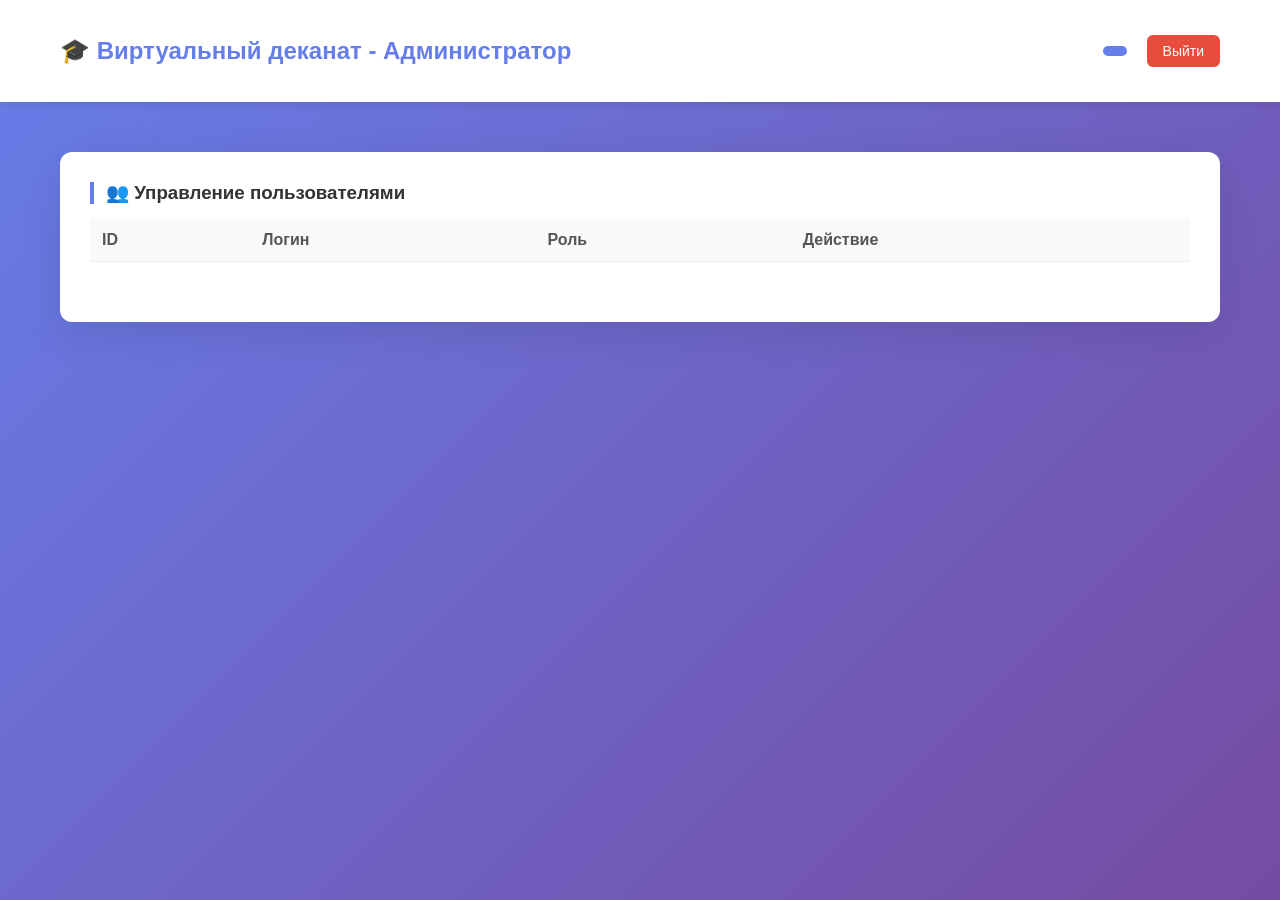
==== src/main/resources/static/admin.html @ 234897a1 "веб интерфейс" ====
<!DOCTYPE html>
<html>
<head>
    <meta charset="UTF-8">
    <title>Администратор - Виртуальный деканат</title>
    <link rel="stylesheet" href="style.css">
</head>
<body>
<div class="header">
    <div class="container">
        <h2>🎓 Виртуальный деканат - Администратор</h2>
        <div class="user-info">
            <span id="user-login"></span>
            <span class="role-badge" id="user-role"></span>
            <button class="btn-logout" onclick="logout()">Выйти</button>
        </div>
    </div>
</div>

<div class="container">
    <div class="card">
        <div class="section">
            <h3>👥 Управление пользователями</h3>
            <div id="admin-error" class="error hidden"></div>
            <div id="admin-success" class="success hidden"></div>
            <table id="users-table">
                <thead>
                <tr><th>ID</th><th>Логин</th><th>Роль</th><th>Действие</th></tr>
                </thead>
                <tbody id="users-list"></tbody>
            </table>
        </div>
    </div>
</div>
<script src="app.js"></script>
</body>
</html>
---- src/main/resources/static/style.css ----
* {
    margin: 0;
    padding: 0;
    box-sizing: border-box;
}

body {
    font-family: 'Segoe UI', Tahoma, Geneva, Verdana, sans-serif;
    background: linear-gradient(135deg, #667eea 0%, #764ba2 100%);
    min-height: 100vh;
    color: #333;
}

/* Контейнеры */
.container {
    max-width: 1200px;
    margin: 0 auto;
    padding: 20px;
}

.card {
    background: white;
    border-radius: 12px;
    box-shadow: 0 10px 40px rgba(0,0,0,0.1);
    padding: 30px;
    margin-bottom: 20px;
}

/* Заголовок */
.header {
    background: white;
    box-shadow: 0 2px 10px rgba(0,0,0,0.1);
    padding: 15px 0;
    margin-bottom: 30px;
}

.header .container {
    display: flex;
    justify-content: space-between;
    align-items: center;
}

.header h2 {
    color: #667eea;
}

.user-info {
    display: flex;
    align-items: center;
    gap: 20px;
}

.role-badge {
    background: #667eea;
    color: white;
    padding: 5px 12px;
    border-radius: 20px;
    font-size: 12px;
    font-weight: bold;
}

.btn-logout {
    background: #e74c3c;
    color: white;
    border: none;
    padding: 8px 16px;
    border-radius: 6px;
    cursor: pointer;
    font-size: 14px;
}

.btn-logout:hover {
    background: #c0392b;
}

/* Формы */
.form-group {
    margin-bottom: 15px;
}

label {
    display: block;
    margin-bottom: 5px;
    font-weight: 500;
    color: #555;
}

input, select {
    width: 100%;
    padding: 10px;
    border: 1px solid #ddd;
    border-radius: 6px;
    font-size: 14px;
}

input:focus, select:focus {
    outline: none;
    border-color: #667eea;
}

/* Кнопки */
.btn {
    padding: 10px 20px;
    border: none;
    border-radius: 6px;
    cursor: pointer;
    font-size: 14px;
    transition: all 0.3s;
}

.btn-primary {
    background: #667eea;
    color: white;
}

.btn-primary:hover {
    background: #5a67d8;
}

.btn-success {
    background: #27ae60;
    color: white;
}

.btn-success:hover {
    background: #219a52;
}

.btn-danger {
    background: #e74c3c;
    color: white;
}

.btn-danger:hover {
    background: #c0392b;
}

.btn-warning {
    background: #f39c12;
    color: white;
}

.btn-warning:hover {
    background: #e67e22;
}

.btn-sm {
    padding: 5px 10px;
    font-size: 12px;
}

/* Таблицы */
table {
    width: 100%;
    border-collapse: collapse;
}

th, td {
    padding: 12px;
    text-align: left;
    border-bottom: 1px solid #eee;
}

th {
    background: #f8f9fa;
    font-weight: 600;
    color: #555;
}

tr:hover {
    background: #f8f9fa;
}

/* Секции */
.section {
    margin-bottom: 30px;
}

.section h3 {
    margin-bottom: 15px;
    color: #333;
    border-left: 4px solid #667eea;
    padding-left: 12px;
}

/* Профиль */
.profile-info p {
    margin: 10px 0;
    padding: 8px;
    background: #f8f9fa;
    border-radius: 6px;
}

pre {
    background: #2d3748;
    color: #e2e8f0;
    padding: 15px;
    border-radius: 8px;
    overflow-x: auto;
    font-size: 12px;
}

/* Логин */
.login-container {
    max-width: 400px;
    margin: 100px auto;
}

.login-container .card {
    text-align: center;
}

.login-container h2 {
    margin-bottom: 20px;
    color: #667eea;
}

/* Скрытые элементы */
.hidden {
    display: none;
}

/* Сообщения */
.error {
    color: #e74c3c;
    margin: 10px 0;
    padding: 10px;
    background: #fdecea;
    border-radius: 6px;
}

.success {
    color: #27ae60;
    margin: 10px 0;
    padding: 10px;
    background: #e8f8f0;
    border-radius: 6px;
}
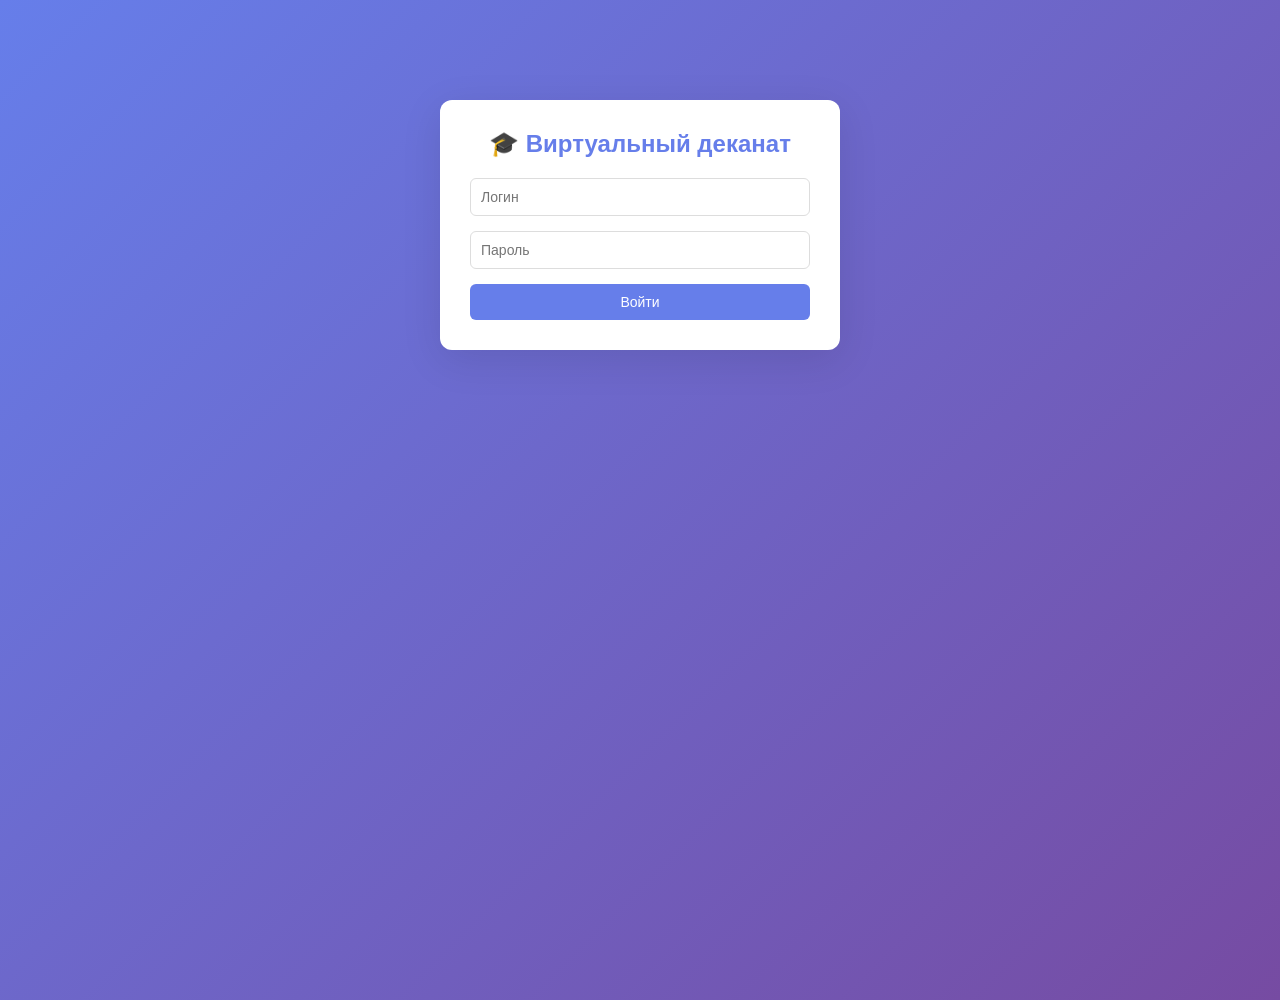
==== commit c095c3c0: "добавлено управление профилем пользователя, смены пароля и секретного вопроса" ====
--- a/src/main/resources/static/admin.html
+++ b/src/main/resources/static/admin.html
@@ -4,6 +4,7 @@
     <meta charset="UTF-8">
     <title>Администратор - Виртуальный деканат</title>
     <link rel="stylesheet" href="style.css">
+    <script src="toast.js"></script>
 </head>
 <body>
 <div class="header">
@@ -32,6 +33,60 @@
         </div>
     </div>
 </div>
-<script src="app.js"></script>
+<script src="toast.js"></script>
+<script>
+    let token = localStorage.getItem('token');
+    if (!token) window.location.href = 'index.html';
+
+    const payload = JSON.parse(atob(token.split('.')[1]));
+    document.getElementById('user-login').innerText = payload.userId || 'User';
+    document.getElementById('user-role').innerText = payload.role || 'ADMIN';
+
+    async function loadUsers() {
+        try {
+            const res = await fetch('/admin/users', { headers: { 'Authorization': 'Bearer ' + token } });
+            const users = await res.json();
+            let html = '<table class="data-table"><thead><tr><th>ID</th><th>Логин</th><th>Роль</th><th>Действие</th></tr></thead><tbody>';
+            users.forEach(u => {
+                html += `<tr>
+                    <td>${u.id}</td>
+                    <td>${u.login}</td>
+                    <td>
+                        <select id="role-${u.id}" class="role-select">
+                            <option value="APPLICANT" ${u.role === 'APPLICANT' ? 'selected' : ''}>Абитуриент</option>
+                            <option value="STUDENT" ${u.role === 'STUDENT' ? 'selected' : ''}>Студент</option>
+                            <option value="DEAN" ${u.role === 'DEAN' ? 'selected' : ''}>Декан</option>
+                            <option value="TEACHER" ${u.role === 'TEACHER' ? 'selected' : ''}>Преподаватель</option>
+                            <option value="ADMIN" ${u.role === 'ADMIN' ? 'selected' : ''}>Администратор</option>
+                            <option value="INACTIVE" ${u.role === 'INACTIVE' ? 'selected' : ''}>Неактивен</option>
+                        </select>
+                    </td>
+                    <td><button class="btn btn-primary btn-sm" onclick="changeRole(${u.id})">Сохранить</button></td>
+                </tr>`;
+            });
+            html += '</tbody></table>';
+            document.getElementById('users-list').innerHTML = html;
+        } catch(err) { showError('❌ Ошибка загрузки пользователей'); }
+    }
+
+    async function changeRole(userId) {
+        const newRole = document.getElementById(`role-${userId}`).value;
+        try {
+            const res = await fetch(`/admin/change-role?userId=${userId}&role=${newRole}`, {
+                method: 'POST',
+                headers: { 'Authorization': 'Bearer ' + token }
+            });
+            if (!res.ok) throw new Error(await res.text());
+            showSuccess('✅ Роль изменена!');
+            loadUsers();
+        } catch(err) { showError('❌ ' + err.message); }
+    }
+
+    function showSuccess(msg) { showToast(msg, 'success'); }
+    function showError(msg) { showToast(msg, 'error'); }
+    function logout() { localStorage.removeItem('token'); window.location.href = 'index.html'; }
+
+    loadUsers();
+</script>
 </body>
 </html>
--- a/src/main/resources/static/style.css
+++ b/src/main/resources/static/style.css
@@ -235,4 +235,304 @@
     padding: 10px;
     background: #e8f8f0;
     border-radius: 6px;
+}
+
+.info {
+    color: #f39c12;
+    margin: 10px 0;
+    padding: 10px;
+    background: #fef9e7;
+    border-radius: 6px;
+    border-left: 4px solid #f39c12;
+    text-align: center;
+}
+
+/* Модальное окно */
+.modal {
+    display: none;
+    position: fixed;
+    z-index: 1000;
+    left: 0;
+    top: 0;
+    width: 100%;
+    height: 100%;
+    background-color: rgba(0,0,0,0.5);
+}
+
+.modal-content {
+    background-color: white;
+    margin: 10% auto;
+    padding: 30px;
+    border-radius: 12px;
+    width: 500px;
+    max-width: 90%;
+    box-shadow: 0 5px 20px rgba(0,0,0,0.3);
+}
+
+.modal-header {
+    display: flex;
+    justify-content: space-between;
+    align-items: center;
+    margin-bottom: 20px;
+    border-bottom: 1px solid #eee;
+    padding-bottom: 10px;
+}
+
+.modal-header h3 {
+    color: #333;
+}
+
+.close {
+    font-size: 28px;
+    font-weight: bold;
+    cursor: pointer;
+    color: #aaa;
+}
+
+.close:hover {
+    color: #e74c3c;
+}
+
+/* Вкладки */
+.tab-buttons {
+    display: flex;
+    gap: 10px;
+    margin-bottom: 20px;
+    border-bottom: 1px solid #eee;
+}
+
+.tab-btn {
+    padding: 10px 20px;
+    background: none;
+    border: none;
+    cursor: pointer;
+    font-size: 14px;
+    transition: all 0.3s;
+}
+
+.tab-btn.active {
+    border-bottom: 2px solid #667eea;
+    color: #667eea;
+}
+
+.tab-btn:hover {
+    color: #667eea;
+}
+
+.tab-content {
+    display: none;
+}
+
+.tab-content.active {
+    display: block;
+}
+
+.btn-save {
+    background: #27ae60;
+    color: white;
+    padding: 10px 20px;
+    border: none;
+    border-radius: 6px;
+    cursor: pointer;
+    width: 100%;
+    font-size: 16px;
+    margin-top: 10px;
+}
+
+.btn-save:hover {
+    background: #219a52;
+}
+
+/* Кнопка управления данными */
+.btn-manage {
+    background: #3498db;
+    color: white;
+    padding: 8px 16px;
+    border: none;
+    border-radius: 6px;
+    cursor: pointer;
+    font-size: 14px;
+    margin-top: 15px;
+}
+
+.btn-manage:hover {
+    background: #2980b9;
+}
+
+
+/* Добавьте в конец файла */
+
+/* Уведомления */
+.toast-notification {
+    position: fixed;
+    top: 20px;
+    right: 20px;
+    padding: 15px 25px;
+    border-radius: 8px;
+    color: white;
+    font-weight: 500;
+    z-index: 2000;
+    animation: slideIn 0.3s ease-out;
+    box-shadow: 0 4px 15px rgba(0,0,0,0.2);
+}
+
+.toast-success {
+    background: linear-gradient(135deg, #27ae60, #219a52);
+}
+
+.toast-error {
+    background: linear-gradient(135deg, #e74c3c, #c0392b);
+}
+
+.toast-info {
+    background: linear-gradient(135deg, #3498db, #2980b9);
+}
+
+@keyframes slideIn {
+    from {
+        transform: translateX(100%);
+        opacity: 0;
+    }
+    to {
+        transform: translateX(0);
+        opacity: 1;
+    }
+}
+
+@keyframes fadeOut {
+    from {
+        opacity: 1;
+    }
+    to {
+        opacity: 0;
+    }
+}
+
+/* Кнопка управления данными */
+.btn-manage {
+    background: #3498db;
+    color: white;
+    padding: 8px 16px;
+    border: none;
+    border-radius: 6px;
+    cursor: pointer;
+    font-size: 14px;
+    margin-top: 15px;
+}
+
+.btn-manage:hover {
+    background: #2980b9;
+}
+
+/* Модальное окно */
+.modal {
+    display: none;
+    position: fixed;
+    z-index: 1000;
+    left: 0;
+    top: 0;
+    width: 100%;
+    height: 100%;
+    background-color: rgba(0,0,0,0.5);
+}
+
+.modal-content {
+    background-color: white;
+    margin: 10% auto;
+    padding: 30px;
+    border-radius: 12px;
+    width: 500px;
+    max-width: 90%;
+    box-shadow: 0 5px 20px rgba(0,0,0,0.3);
+    animation: modalSlideIn 0.3s ease-out;
+}
+
+@keyframes modalSlideIn {
+    from {
+        transform: translateY(-50px);
+        opacity: 0;
+    }
+    to {
+        transform: translateY(0);
+        opacity: 1;
+    }
+}
+
+.modal-header {
+    display: flex;
+    justify-content: space-between;
+    align-items: center;
+    margin-bottom: 20px;
+    border-bottom: 1px solid #eee;
+    padding-bottom: 10px;
+}
+
+.modal-header h3 {
+    color: #333;
+}
+
+.close {
+    font-size: 28px;
+    font-weight: bold;
+    cursor: pointer;
+    color: #aaa;
+}
+
+.close:hover {
+    color: #e74c3c;
+}
+
+/* Вкладки */
+.tab-buttons {
+    display: flex;
+    gap: 10px;
+    margin-bottom: 20px;
+    border-bottom: 1px solid #eee;
+}
+
+.tab-btn {
+    padding: 10px 20px;
+    background: none;
+    border: none;
+    cursor: pointer;
+    font-size: 14px;
+    transition: all 0.3s;
+}
+
+.tab-btn.active {
+    border-bottom: 2px solid #667eea;
+    color: #667eea;
+}
+
+.tab-btn:hover {
+    color: #667eea;
+}
+
+.tab-content {
+    display: none;
+}
+
+.tab-content.active {
+    display: block;
+}
+
+.btn-save {
+    background: #27ae60;
+    color: white;
+    padding: 10px 20px;
+    border: none;
+    border-radius: 6px;
+    cursor: pointer;
+    width: 100%;
+    font-size: 16px;
+    margin-top: 10px;
+    transition: background 0.3s;
+}
+
+.btn-save:hover {
+    background: #219a52;
+}
+
+.btn-save:active {
+    transform: scale(0.98);
 }
